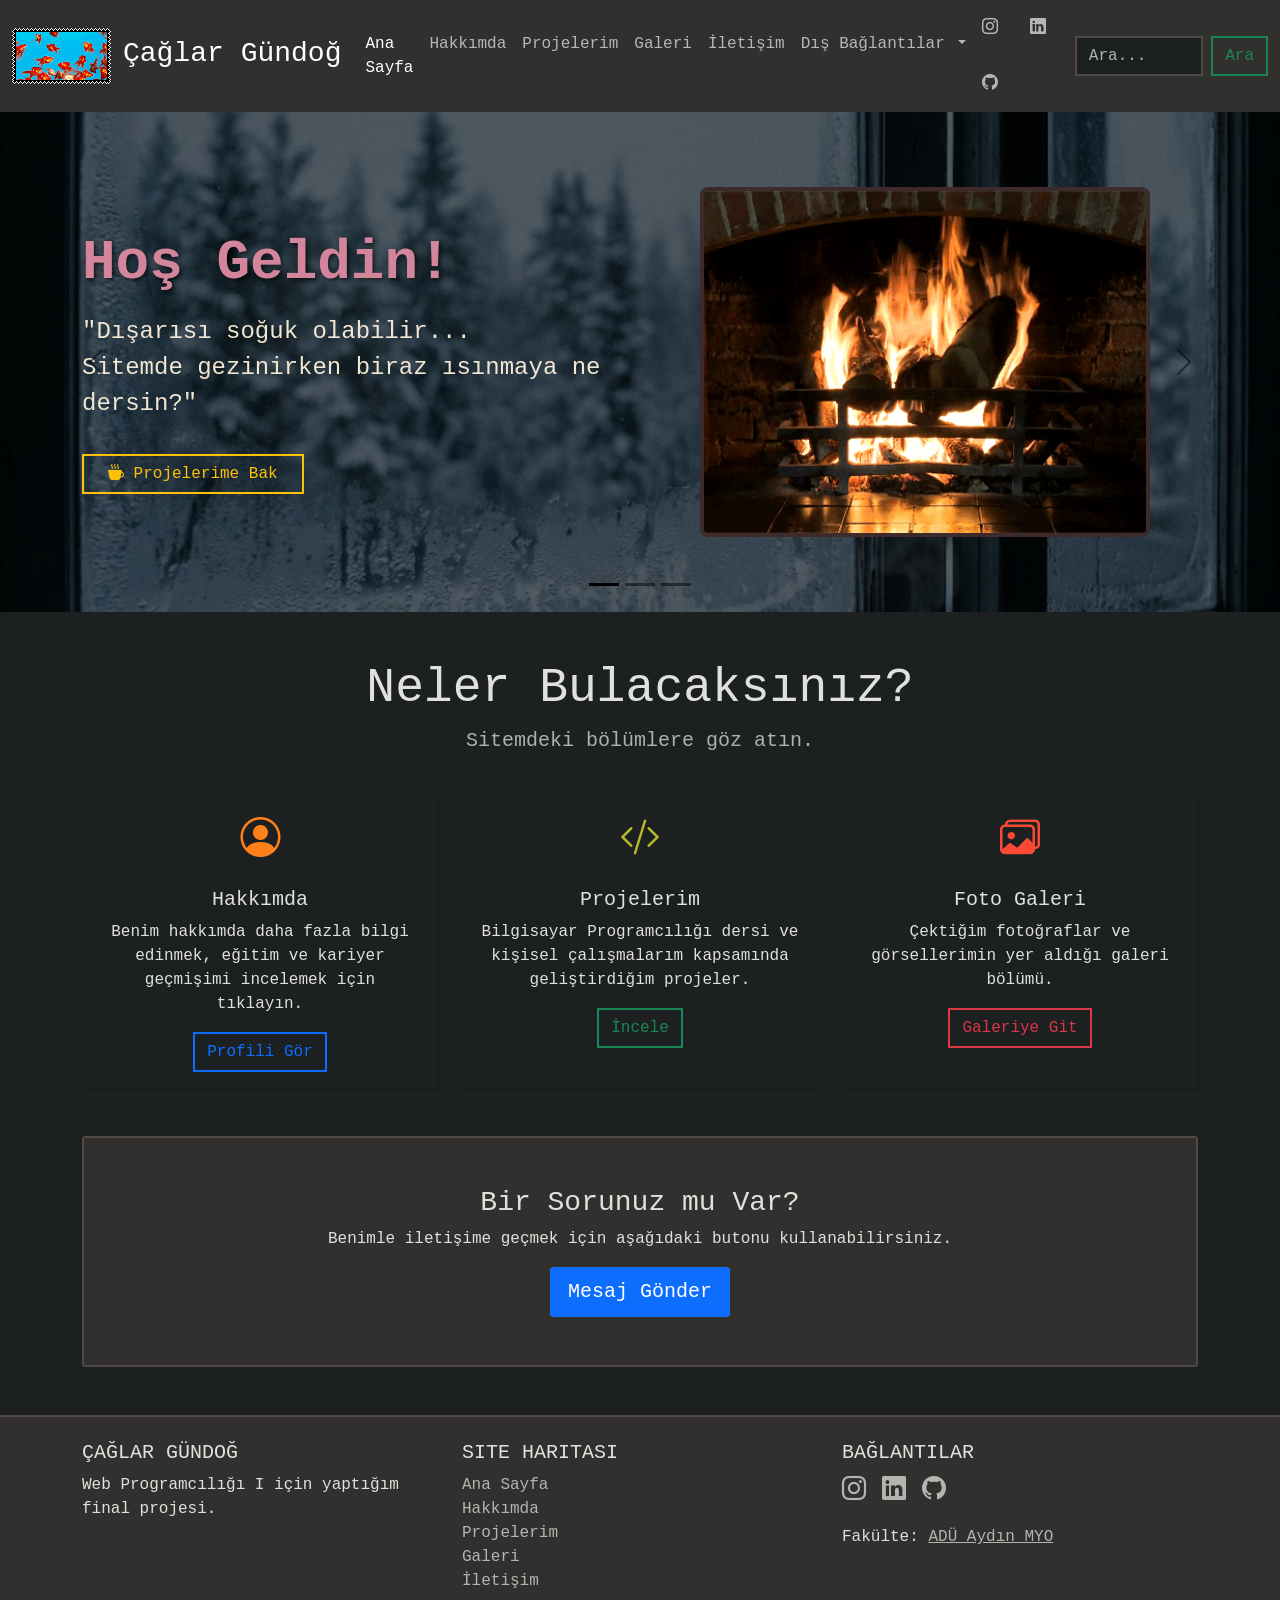
==== index.html @ 5fb66b8e "added border bottom to footer" ====
<!DOCTYPE html>
<html lang="en">
    <head>
        <meta charset="UTF-8" />
        <meta name="viewport" content="width=device-width, initial-scale=1.0" />
        <link
            rel="shortcut icon"
            href="assets/favicon.ico"
            type="image/x-icon"
        />
        <title>Çağlar Gündoğ | ADÜ</title>
        <meta
            name="description"
            content="Çağlar Gündoğ'un kişisel web sitesi. Projelerim, hobilerim ve fotoğraf galerim. Aydın Adnan Menderes Üniversitesi"
        />
        <!-- Google tag (gtag.js) -->
        <script
            async
            src="https://www.googletagmanager.com/gtag/js?id=G-KX4QXCPWEF"
        ></script>
        <script>
            window.dataLayer = window.dataLayer || [];
            function gtag() {
                dataLayer.push(arguments);
            }
            gtag('js', new Date());
            gtag('config', 'G-KX4QXCPWEF');
        </script>
        <link
            href="https://cdn.jsdelivr.net/npm/bootstrap@5.3.8/dist/css/bootstrap.min.css"
            rel="stylesheet"
            integrity="sha384-sRIl4kxILFvY47J16cr9ZwB07vP4J8+LH7qKQnuqkuIAvNWLzeN8tE5YBujZqJLB"
            crossorigin="anonymous"
        />
        <link rel="stylesheet" href="css/main.css" />
    </head>
    <body data-bs-theme="dark">
        <!-- Navbar Start -->
        <nav class="navbar sticky-top navbar-expand-lg bg-body-tertiary">
            <div class="container-fluid">
                <a class="navbar-brand" href="/">
                    <img src="assets/animated/sea4.gif" alt="Yüzen balıklar" />
                    <span class="fs-3"> Çağlar Gündoğ </span>
                </a>
                <button
                    class="navbar-toggler"
                    type="button"
                    data-bs-toggle="collapse"
                    data-bs-target="#navbarScroll"
                    aria-controls="navbarScroll"
                    aria-expanded="false"
                    aria-label="Toggle navigation"
                >
                    <span class="navbar-toggler-icon"></span>
                </button>
                <div class="collapse navbar-collapse" id="navbarScroll">
                    <ul
                        class="navbar-nav me-auto my-2 my-lg-0 navbar-nav-scroll"
                        style="--bs-scroll-height: 100px"
                    >
                        <li class="nav-item">
                            <a class="nav-link active" href="/"> Ana Sayfa </a>
                        </li>
                        <li class="nav-item">
                            <a class="nav-link" href="/about"> Hakkımda </a>
                        </li>
                        <li class="nav-item">
                            <a class="nav-link" href="/projects">
                                Projelerim
                            </a>
                        </li>
                        <li class="nav-item">
                            <a class="nav-link" href="/gallery"> Galeri </a>
                        </li>
                        <li class="nav-item">
                            <a class="nav-link" href="/contact"> İletişim </a>
                        </li>
                        <li class="nav-item dropdown">
                            <a
                                class="nav-link dropdown-toggle"
                                href="#"
                                role="button"
                                data-bs-toggle="dropdown"
                                aria-expanded="false"
                            >
                                Dış Bağlantılar
                            </a>
                            <ul class="dropdown-menu">
                                <li>
                                    <a
                                        class="dropdown-item"
                                        href="https://www.adu.edu.tr/"
                                        target="_blank"
                                        rel="noopener noreferrer"
                                    >
                                        ADÜ Resmi Websitesi
                                    </a>
                                </li>
                                <li>
                                    <a
                                        class="dropdown-item"
                                        href="https://getbootstrap.com/"
                                        target="_blank"
                                        rel="noopener noreferrer"
                                    >
                                        Bootstrap
                                    </a>
                                </li>
                                <li>
                                    <a
                                        class="dropdown-item"
                                        href="https://github.com/torvalds"
                                        target="_blank"
                                        rel="noopener noreferrer"
                                    >
                                        Torvalds
                                    </a>
                                </li>
                            </ul>
                        </li>
                    </ul>
                    <ul
                        class="navbar-nav flex-row flex-wrap ms-md-auto gap-3 me-3 align-items-center"
                    >
                        <li class="nav-item">
                            <a
                                class="nav-link"
                                href="https://instagram.com"
                                target="_blank"
                                title="Instagram"
                            >
                                <i class="bi bi-instagram"></i>
                            </a>
                        </li>
                        <li class="nav-item">
                            <a
                                class="nav-link"
                                href="https://linkedin.com"
                                target="_blank"
                                title="LinkedIn"
                            >
                                <i class="bi bi-linkedin"></i>
                            </a>
                        </li>
                        <li class="nav-item">
                            <a
                                class="nav-link"
                                href="https://github.com"
                                target="_blank"
                                title="GitHub"
                            >
                                <i class="bi bi-github"></i>
                            </a>
                        </li>
                    </ul>
                    <form class="d-flex" role="search">
                        <input
                            class="form-control me-2"
                            type="search"
                            placeholder="Ara..."
                            aria-label="Search"
                        />
                        <button class="btn btn-outline-success" type="submit">
                            Ara
                        </button>
                    </form>
                </div>
            </div>
        </nav>
        <!-- Navbar End -->

        <main>
            <div
                id="mainCarousel"
                class="carousel slide mb-5"
                data-bs-ride="carousel"
            >
                <div class="carousel-indicators">
                    <button
                        type="button"
                        data-bs-target="#mainCarousel"
                        data-bs-slide-to="0"
                        class="active"
                        aria-current="true"
                        aria-label="Slide 1"
                    ></button>
                    <button
                        type="button"
                        data-bs-target="#mainCarousel"
                        data-bs-slide-to="1"
                        aria-label="Slide 2"
                    ></button>
                    <button
                        type="button"
                        data-bs-target="#mainCarousel"
                        data-bs-slide-to="2"
                        aria-label="Slide 3"
                    ></button>
                </div>
                <div class="carousel-inner">
                    <div class="carousel-item active">
                        <div class="carousel-slide-content slide-bg-cozy">
                            <div class="slide-overlay"></div>

                            <div class="container slide-content-wrapper">
                                <div class="row align-items-center">
                                    <div
                                        class="col-md-6 text-center text-md-start mb-4 mb-md-0"
                                    >
                                        <h2
                                            class="display-4 fw-bold text-warning text-shadow-soft"
                                        >
                                            Hoş Geldin!
                                        </h2>
                                        <p class="fs-4 mt-3 font-retro">
                                            "Dışarısı soğuk olabilir... <br />
                                            Sitemde gezinirken biraz ısınmaya ne
                                            dersin?"
                                        </p>
                                        <a
                                            href="/projects"
                                            class="btn btn-outline-warning mt-3 rounded-0 px-4"
                                        >
                                            <i class="bi bi-cup-hot-fill"></i>
                                            Projelerime Bak
                                        </a>
                                    </div>
                                    <div class="col-md-6 text-center">
                                        <img
                                            src="assets/animated/fireplace.gif"
                                            alt="Şömine"
                                            class="carousel-feature-img img-style-cozy"
                                        />
                                    </div>
                                </div>
                            </div>
                        </div>
                    </div>

                    <div class="carousel-item">
                        <div class="carousel-slide-content slide-bg-hobbies">
                            <div class="slide-overlay"></div>

                            <div class="container slide-content-wrapper">
                                <div class="row align-items-center">
                                    <div
                                        class="col-md-6 text-center text-md-start mb-4 mb-md-0"
                                    >
                                        <h2
                                            class="display-4 fw-bold text-danger text-shadow-hard"
                                        >
                                            Hobilerim
                                        </h2>
                                        <p class="fs-4 mt-3 opacity-75">
                                            "Müzik, fotoğraf ve daha fazlası.<br />
                                            Kod yazmadığım zamanlarda neler
                                            yapıyorum?"
                                        </p>
                                        <a
                                            href="/about"
                                            class="btn btn-outline-danger mt-3 rounded-0 px-4"
                                        >
                                            <i class="bi bi-camera-fill"></i>
                                            Dünyamı Keşfet
                                        </a>
                                    </div>
                                    <div class="col-md-6 text-center">
                                        <img
                                            src="assets/animated/miffy.gif"
                                            alt="Müzik ve Sanat"
                                            class="carousel-feature-img img-style-circle"
                                        />
                                    </div>
                                </div>
                            </div>
                        </div>
                    </div>

                    <div class="carousel-item">
                        <div class="carousel-slide-content slide-bg-night">
                            <div class="slide-overlay"></div>

                            <div class="container slide-content-wrapper">
                                <div
                                    class="row align-items-center flex-row-reverse"
                                >
                                    <div
                                        class="col-md-6 text-center text-md-start mb-4 mb-md-0"
                                    >
                                        <h2
                                            class="display-4 fw-bold text-white text-shadow-neon"
                                        >
                                            Yol & Sonsuzluk
                                        </h2>
                                        <p
                                            class="fs-4 mt-3 font-retro text-shadow-hard"
                                        >
                                            "Dört teker beni taşır,<br />
                                            İki teker ruhumu..."
                                        </p>
                                        <a
                                            href="/gallery"
                                            class="btn btn-outline-light mt-3 rounded-0 px-4"
                                        >
                                            <i class="bi bi-stars"></i> Galerim
                                        </a>
                                    </div>
                                    <div class="col-md-6 text-center">
                                        <img
                                            src="assets/animated/moto.gif"
                                            alt="Motorsiklet"
                                            class="carousel-feature-img img-style-neon"
                                        />
                                    </div>
                                </div>
                            </div>
                        </div>
                    </div>
                </div>
                <button
                    class="carousel-control-prev"
                    type="button"
                    data-bs-target="#mainCarousel"
                    data-bs-slide="prev"
                >
                    <span
                        class="carousel-control-prev-icon"
                        aria-hidden="true"
                    ></span>
                    <span class="visually-hidden">Önceki</span>
                </button>
                <button
                    class="carousel-control-next"
                    type="button"
                    data-bs-target="#mainCarousel"
                    data-bs-slide="next"
                >
                    <span
                        class="carousel-control-next-icon"
                        aria-hidden="true"
                    ></span>
                    <span class="visually-hidden">Sonraki</span>
                </button>
            </div>

            <div class="container mb-5">
                <div class="row text-center mb-4">
                    <div class="col">
                        <h2 class="display-5">Neler Bulacaksınız?</h2>
                        <p class="lead text-body-secondary">
                            Sitemdeki bölümlere göz atın.
                        </p>
                    </div>
                </div>

                <div class="row g-4">
                    <div class="col-md-4">
                        <div class="card h-100 shadow-sm border-0">
                            <div class="card-body text-center">
                                <div class="fs-1 text-primary mb-3">
                                    <i class="bi bi-person-circle"></i>
                                </div>
                                <h5 class="card-title">Hakkımda</h5>
                                <p class="card-text">
                                    Benim hakkımda daha fazla bilgi edinmek,
                                    eğitim ve kariyer geçmişimi incelemek için
                                    tıklayın.
                                </p>
                                <a
                                    href="/about"
                                    class="btn btn-outline-primary"
                                >
                                    Profili Gör
                                </a>
                            </div>
                        </div>
                    </div>

                    <div class="col-md-4">
                        <div class="card h-100 shadow-sm border-0">
                            <div class="card-body text-center">
                                <div class="fs-1 text-success mb-3">
                                    <i class="bi bi-code-slash"></i>
                                </div>
                                <h5 class="card-title">Projelerim</h5>
                                <p class="card-text">
                                    Bilgisayar Programcılığı dersi ve kişisel
                                    çalışmalarım kapsamında geliştirdiğim
                                    projeler.
                                </p>
                                <a
                                    href="/projects"
                                    class="btn btn-outline-success"
                                >
                                    İncele
                                </a>
                            </div>
                        </div>
                    </div>

                    <div class="col-md-4">
                        <div class="card h-100 shadow-sm border-0">
                            <div class="card-body text-center">
                                <div class="fs-1 text-danger mb-3">
                                    <i class="bi bi-images"></i>
                                </div>
                                <h5 class="card-title">Foto Galeri</h5>
                                <p class="card-text">
                                    Çektiğim fotoğraflar ve görsellerimin yer
                                    aldığı galeri bölümü.
                                </p>
                                <a
                                    href="/gallery"
                                    class="btn btn-outline-danger"
                                >
                                    Galeriye Git
                                </a>
                            </div>
                        </div>
                    </div>
                </div>

                <div class="row mt-5 text-center">
                    <div class="col">
                        <div class="p-5 bg-body-tertiary rounded-3 border">
                            <h3>Bir Sorunuz mu Var?</h3>
                            <p>
                                Benimle iletişime geçmek için aşağıdaki butonu
                                kullanabilirsiniz.
                            </p>
                            <button
                                type="button"
                                class="btn btn-primary btn-lg"
                                data-bs-toggle="modal"
                                data-bs-target="#contactModal"
                            >
                                Mesaj Gönder
                            </button>
                        </div>
                    </div>
                </div>
            </div>
        </main>
        <div
            class="modal fade"
            id="contactModal"
            tabindex="-1"
            aria-labelledby="contactModalLabel"
            aria-hidden="true"
        >
            <div class="modal-dialog">
                <div class="modal-content">
                    <div class="modal-header">
                        <h1 class="modal-title fs-5" id="contactModalLabel">
                            İletişim
                        </h1>
                        <button
                            type="button"
                            class="btn-close"
                            data-bs-dismiss="modal"
                            aria-label="Close"
                        ></button>
                    </div>
                    <div class="modal-body">
                        Merhaba! Bana ulaşmak için
                        <a href="/contact">İletişim</a> sayfasındaki formu
                        kullanabilir veya sosyal medya hesaplarımdan
                        yazabilirsiniz.
                    </div>
                    <div class="modal-footer">
                        <button
                            type="button"
                            class="btn btn-secondary"
                            data-bs-dismiss="modal"
                        >
                            Kapat
                        </button>
                        <a href="/contact" class="btn btn-primary">
                            İletişim Sayfasına Git
                        </a>
                    </div>
                </div>
            </div>
        </div>

        <!-- Footer Start -->
        <footer
            class="bg-body-tertiary text-center text-lg-start mt-5 pt-4 pb-4 border-top border-bottom"
        >
            <div class="container">
                <div class="row">
                    <div class="col-lg-4 col-md-6 mb-4 mb-md-0">
                        <h5 class="text-uppercase">Çağlar Gündoğ</h5>
                        <p>Web Programcılığı I için yaptığım final projesi.</p>
                    </div>

                    <div class="col-lg-4 col-md-6 mb-4 mb-md-0">
                        <h5 class="text-uppercase">Site Haritası</h5>
                        <ul class="list-unstyled mb-0">
                            <li>
                                <a
                                    href="/"
                                    class="hover-effect text-body-secondary text-decoration-none"
                                >
                                    Ana Sayfa
                                </a>
                            </li>
                            <li>
                                <a
                                    href="/about"
                                    class="hover-effect text-body-secondary text-decoration-none"
                                >
                                    Hakkımda
                                </a>
                            </li>
                            <li>
                                <a
                                    href="/projects"
                                    class="hover-effect text-body-secondary text-decoration-none"
                                >
                                    Projelerim
                                </a>
                            </li>
                            <li>
                                <a
                                    href="/gallery"
                                    class="hover-effect text-body-secondary text-decoration-none"
                                >
                                    Galeri
                                </a>
                            </li>
                            <li>
                                <a
                                    href="/contact"
                                    class="hover-effect text-body-secondary text-decoration-none"
                                >
                                    İletişim
                                </a>
                            </li>
                        </ul>
                    </div>

                    <div class="col-lg-4 col-md-12 mb-4 mb-md-0">
                        <h5 class="text-uppercase">Bağlantılar</h5>
                        <div
                            class="d-flex justify-content-center justify-content-lg-start gap-3"
                        >
                            <a
                                href="https://www.instagram.com"
                                class="social-icon-hover text-body-secondary fs-4"
                                ><i class="bi bi-instagram"></i
                            ></a>
                            <a
                                href="https://www.linkedin.com"
                                class="social-icon-hover text-body-secondary fs-4"
                                ><i class="bi bi-linkedin"></i
                            ></a>
                            <a
                                href="https://github.com"
                                class="social-icon-hover text-body-secondary fs-4"
                                ><i class="bi bi-github"></i
                            ></a>
                        </div>
                        <div class="mt-3">
                            Fakülte:
                            <a
                                class="hover-effect text-body-secondary"
                                href="https://myo.adu.edu.tr/aymes"
                                rel="noopener noreferrer"
                                target="_blank"
                            >
                                ADÜ Aydın MYO
                            </a>
                        </div>
                    </div>
                </div>
            </div>
        </footer>
        <!-- Footer End -->

        <script
            src="https://cdn.jsdelivr.net/npm/bootstrap@5.3.8/dist/js/bootstrap.bundle.min.js"
            integrity="sha384-FKyoEForCGlyvwx9Hj09JcYn3nv7wiPVlz7YYwJrWVcXK/BmnVDxM+D2scQbITxI"
            crossorigin="anonymous"
        ></script>
    </body>
</html>
---- css/main.css ----
@import url('https://cdn.jsdelivr.net/npm/bootstrap-icons@1.13.1/font/bootstrap-icons.min.css');
@import 'colors.css';

.carousel-slide-content {
    min-height: 500px;
    display: flex;
    align-items: center;
    justify-content: center;
    position: relative;
    background-position: center;
    padding: 3rem 0;
    overflow: hidden;
}

.slide-bg-cozy {
    background-image: url('../assets/winter.png');
    background-size: cover;
    color: #f0e6d2;
}

.slide-bg-hobbies {
    background-image: url('../assets/night.jpg');
    color: #f1faee;
}

.slide-bg-night {
    background-image: url('../assets/animated/starsbg.gif');
    background-color: #000;
    color: #fff;
}

.slide-overlay {
    position: absolute;
    top: 0;
    left: 0;
    width: 100%;
    height: 100%;
    background-color: rgba(0, 0, 0, 0.6);
    z-index: 1;
}

.slide-content-wrapper {
    position: relative;
    z-index: 2;
    width: 100%;
}

.carousel-control-prev,
.carousel-control-next {
    z-index: 10; 
}

.font-retro {
    font-family: 'Courier Prime', 'Courier New', monospace;
}

.text-shadow-soft {
    text-shadow: 2px 2px 4px rgba(0, 0, 0, 0.6);
}

.text-shadow-hard {
    text-shadow: 2px 2px 0px #000;
}

.text-shadow-neon {
    text-shadow: 0 0 15px rgba(255, 255, 255, 0.8), 0 0 30px #6f00ff;
}

.carousel-feature-img {
    max-width: 100%;
    width: 450px;
    height: 350px;
    object-fit: cover;
    transition: transform 0.3s ease;
}

.carousel-feature-img:hover {
    transform: scale(1.02);
}

.img-style-cozy {
    border: 4px solid #3d2b2b;
    border-radius: 0.5rem;
}

.img-style-circle {
    border: 5px solid #d62828;
    border-radius: 50%;
    box-shadow: 0 0 30px rgba(214, 40, 40, 0.4);
    width: 300px;
    height: 300px;
}

.img-style-neon {
    border-radius: 0.5rem;
    width: auto;
}

@media (max-width: 768px) {
    .carousel-slide-content {
        min-height: 750px;
        align-items: flex-start;
        padding-top: 4rem;
    }

    .carousel-feature-img {
        width: 280px;
        height: 280px;
        margin-top: 2rem;
        border-radius: 1rem;
    }

    .img-style-circle {
        width: 280px;
        height: 280px;
        border-radius: 50%;
    }
}

.nav-item:hover {
    border-bottom: 1px solid var(--bs-white);
}

.hover-effect {
    transition: all 0.3s ease;
}

.hover-effect:hover {
    color: var(--bs-primary) !important;
    padding-left: 5px;
}

.social-icon-hover {
    transition: transform 0.3s ease, color 0.3s ease;
}

.social-icon-hover:hover {
    color: var(--bs-pink) !important;
    transform: translateY(-5px) rotate(-5deg);
}

@keyframes fadeInLeft {
    from {
        opacity: 0;
        transform: translateX(-30px);
    }
    to {
        opacity: 1;
        transform: translateX(0);
    }
}

.fade-in-left {
    animation: fadeInLeft 1s ease-out forwards;
    opacity: 0;
}

.card-border-info {
    border-top: 4px solid var(--bs-info) !important;
}

.card-border-primary {
    border-top: 4px solid var(--bs-primary) !important;
}

.card-bordeer-danger {
    border-top: 4px solid var(--bs-danger) !important;
}

.card-border-success {
    border-top: 4px solid var(--bs-success) !important;
}

.card-border-purple {
    border-top: 4px solid var(--bs-purple) !important;
}

.card-border-warning {
    border-top: 4px solid var(--bs-warning) !important;
}
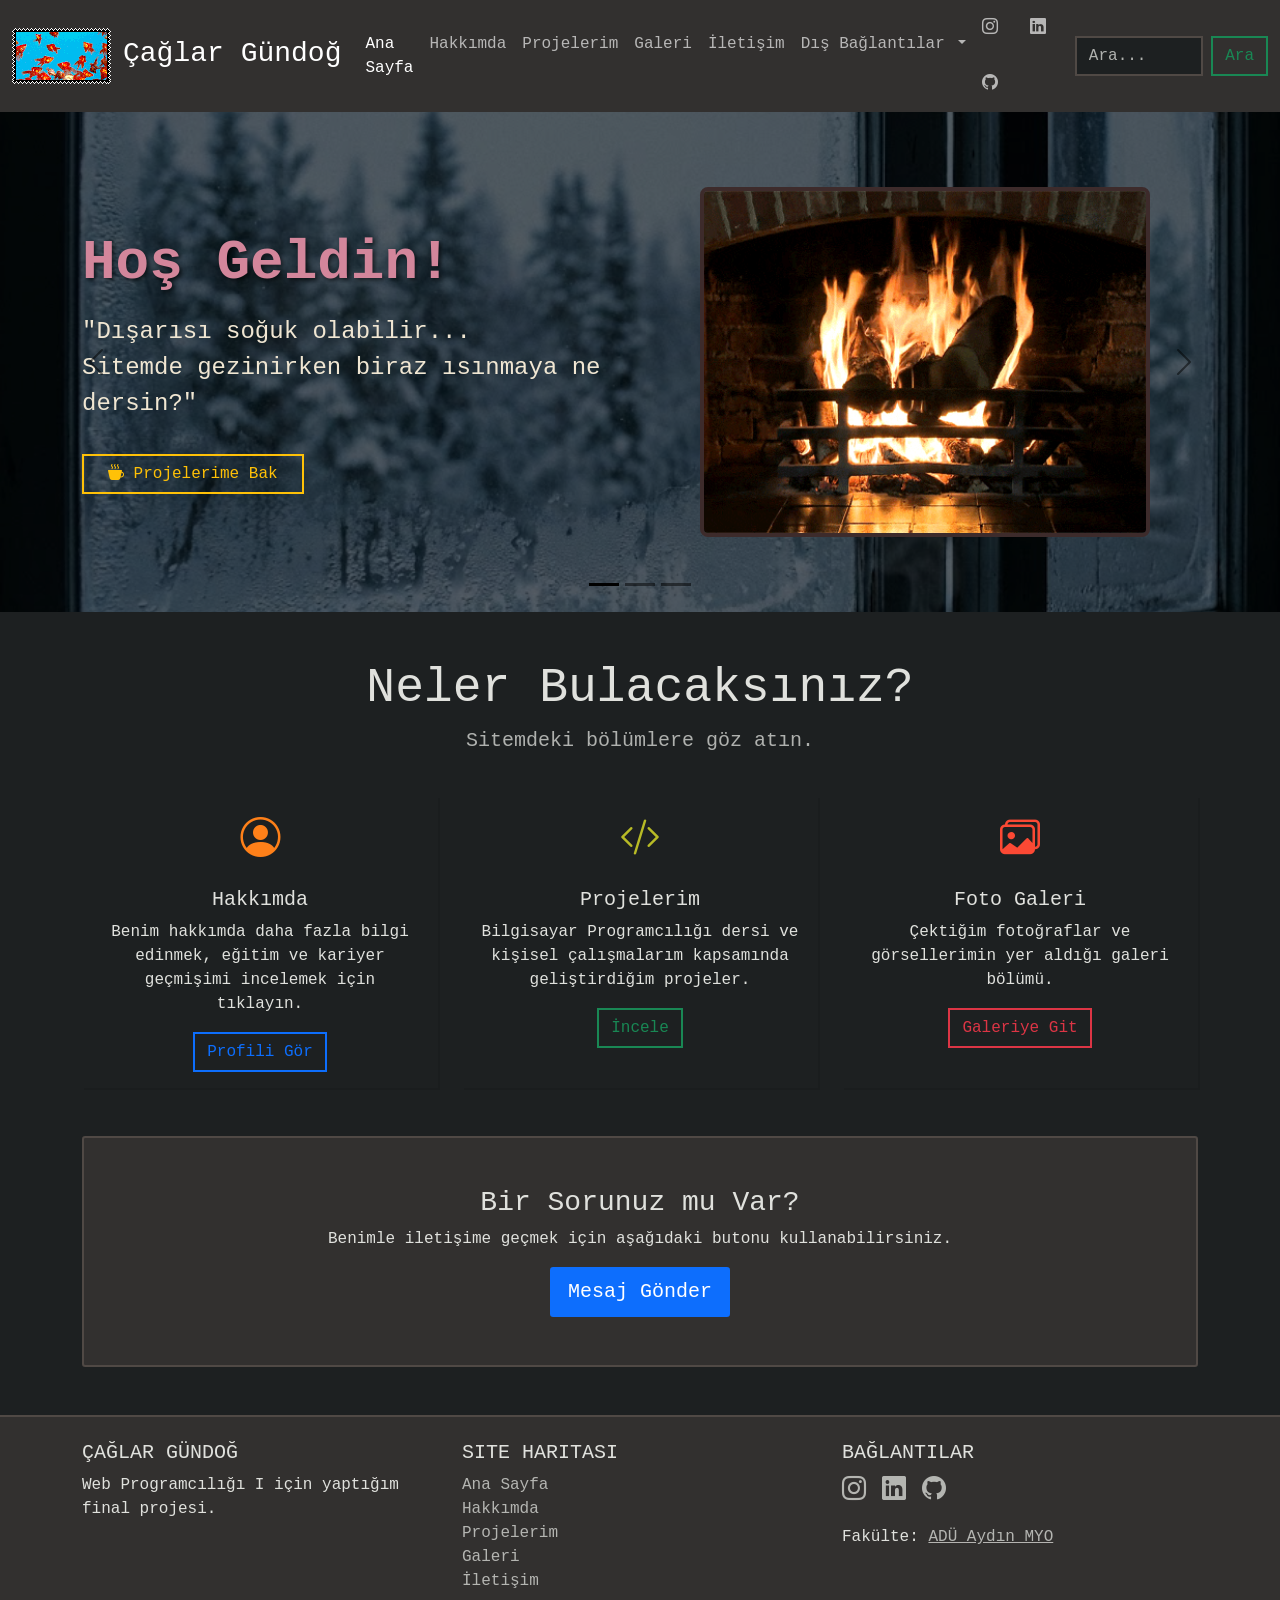
==== commit e8d79f98: "Add target="_blank" to social media links for improved user experience" ====
--- a/index.html
+++ b/index.html
@@ -548,16 +548,19 @@
                             <a
                                 href="https://www.instagram.com"
                                 class="social-icon-hover text-body-secondary fs-4"
+                                target="_blank"
                                 ><i class="bi bi-instagram"></i
                             ></a>
                             <a
                                 href="https://www.linkedin.com"
                                 class="social-icon-hover text-body-secondary fs-4"
+                                target="_blank"
                                 ><i class="bi bi-linkedin"></i
                             ></a>
                             <a
                                 href="https://github.com"
                                 class="social-icon-hover text-body-secondary fs-4"
+                                target="_blank"
                                 ><i class="bi bi-github"></i
                             ></a>
                         </div>
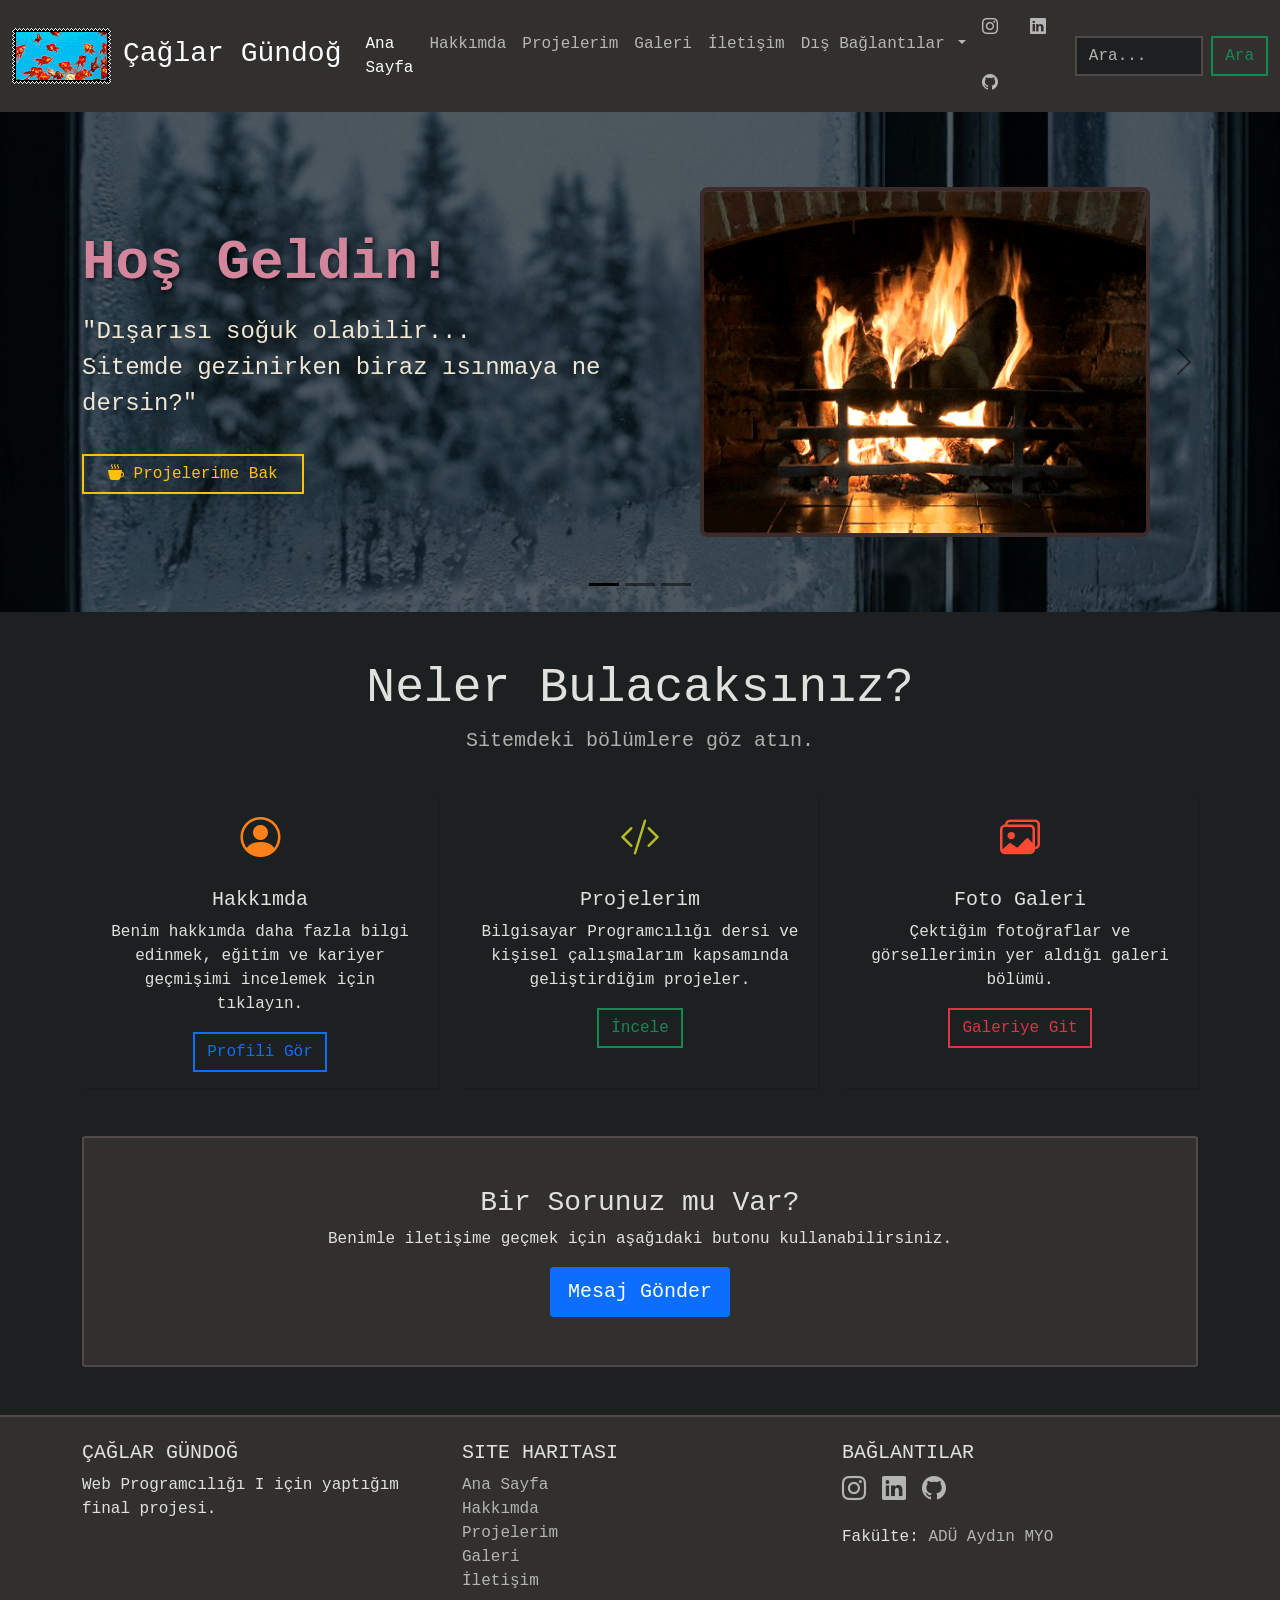
==== commit 5f2525e4: "Add text-decoration-none class to faculty links for consistent styling" ====
--- a/index.html
+++ b/index.html
@@ -567,7 +567,7 @@
                         <div class="mt-3">
                             Fakülte:
                             <a
-                                class="hover-effect text-body-secondary"
+                                class="hover-effect text-body-secondary text-decoration-none"
                                 href="https://myo.adu.edu.tr/aymes"
                                 rel="noopener noreferrer"
                                 target="_blank"
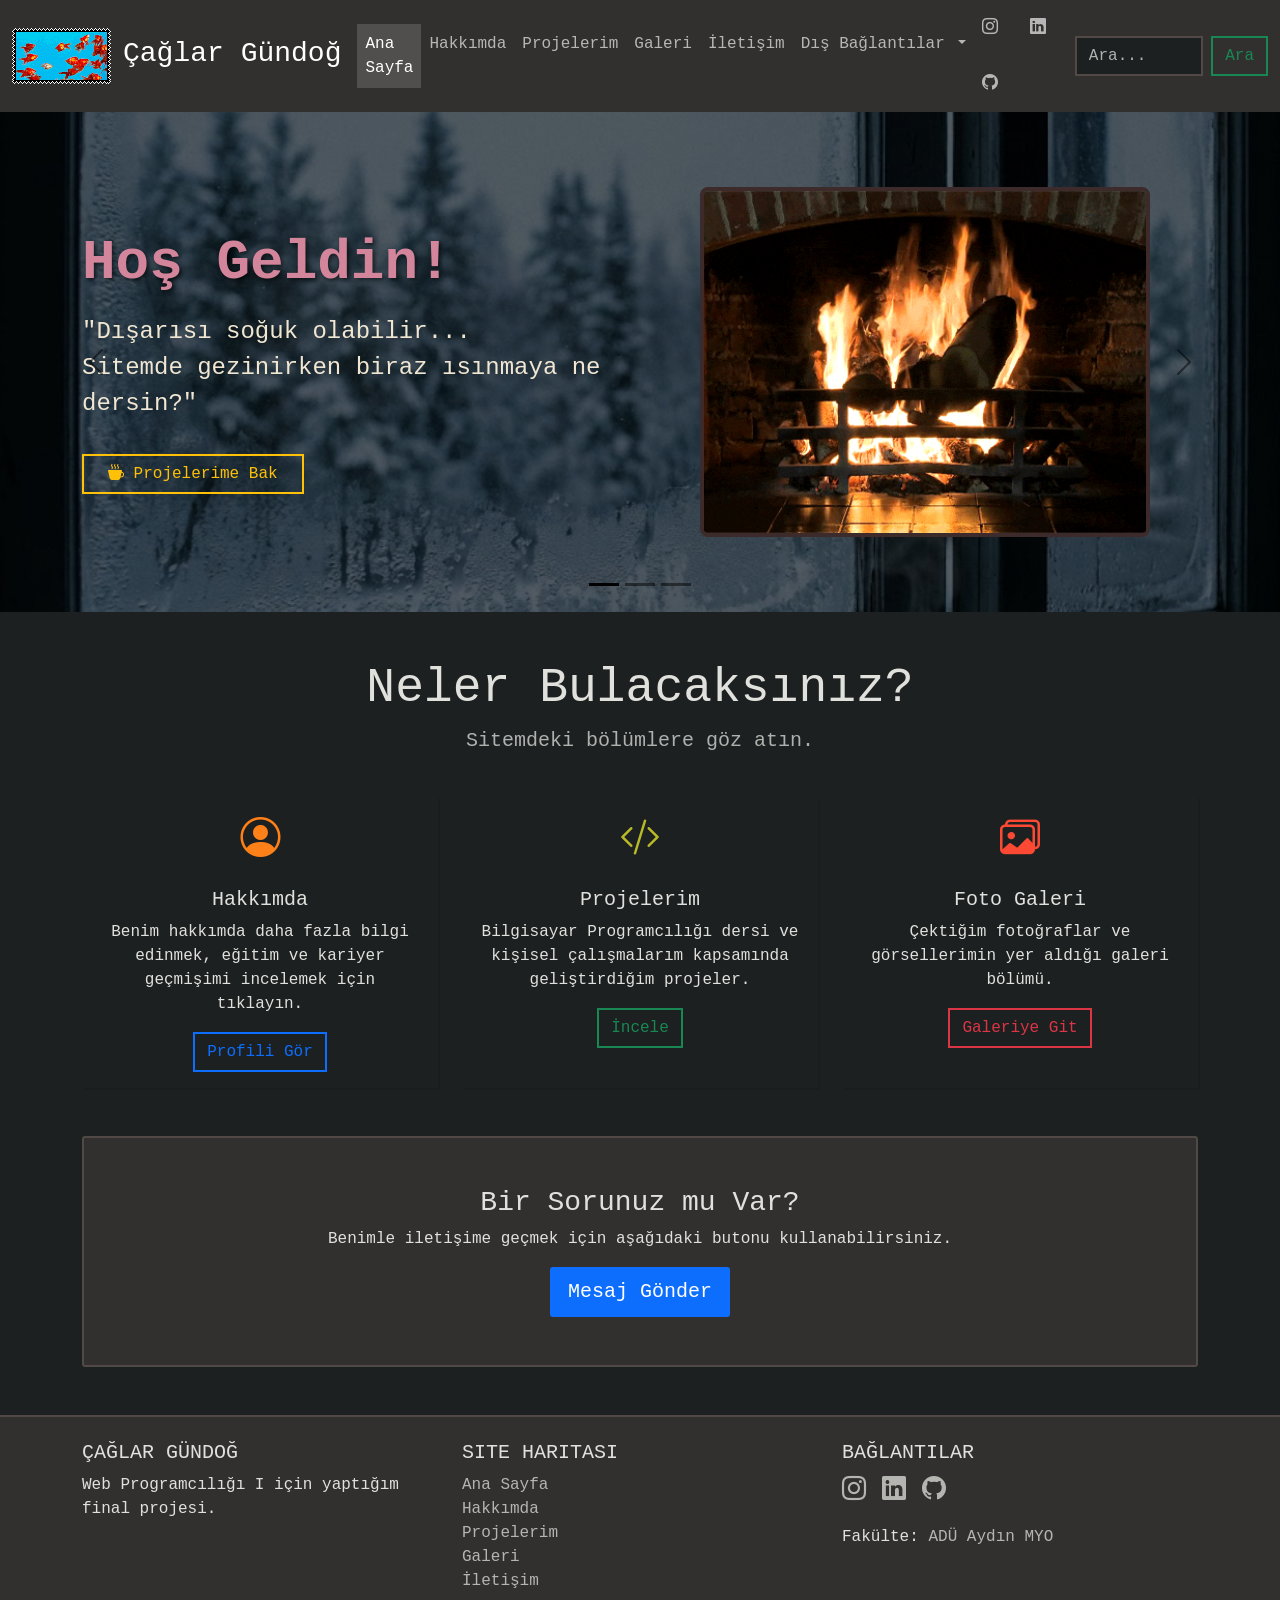
==== commit 3ac746bf: "Add new icon files for home and projects - Introduced a new home icon (home.ico) to enhance the user" ====
--- a/index.html
+++ b/index.html
@@ -5,7 +5,7 @@
         <meta name="viewport" content="width=device-width, initial-scale=1.0" />
         <link
             rel="shortcut icon"
-            href="assets/favicon.ico"
+            href="assets/icons/home.ico"
             type="image/x-icon"
         />
         <title>Çağlar Gündoğ | ADÜ</title>
--- a/css/main.css
+++ b/css/main.css
@@ -121,6 +121,10 @@
     border-bottom: 1px solid var(--bs-white);
 }
 
+.active {
+    background-color: var(--bs-border-color-translucent);
+}
+
 .hover-effect {
     transition: all 0.3s ease;
 }
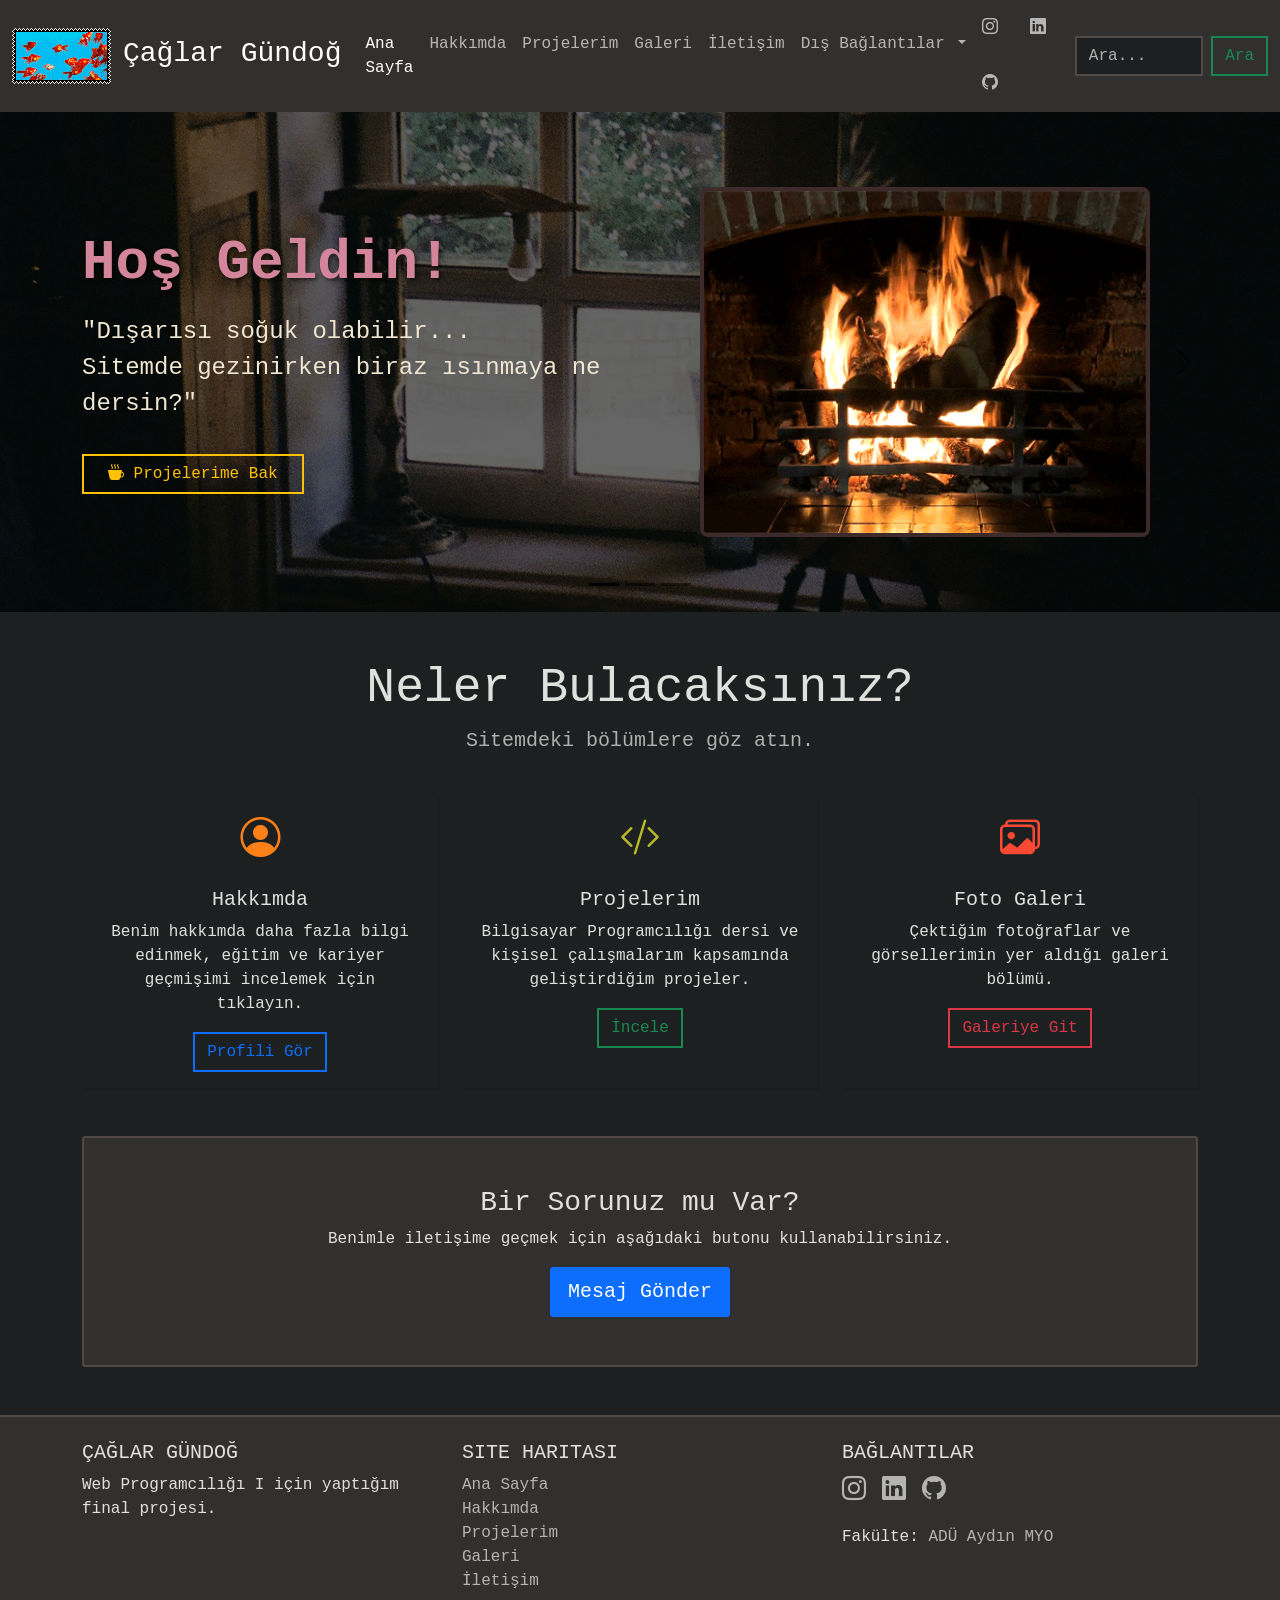
==== commit 693a418f: "Add new gallery page for apple images with responsive layout and modal functionality" ====
--- a/index.html
+++ b/index.html
@@ -91,7 +91,7 @@
                                         class="dropdown-item"
                                         href="https://www.adu.edu.tr/"
                                         target="_blank"
-                                        rel="noopener noreferrer"
+                                        rel="noopener noreferrer nofollow"
                                     >
                                         ADÜ Resmi Websitesi
                                     </a>
@@ -101,7 +101,7 @@
                                         class="dropdown-item"
                                         href="https://getbootstrap.com/"
                                         target="_blank"
-                                        rel="noopener noreferrer"
+                                        rel="noopener noreferrer nofollow"
                                     >
                                         Bootstrap
                                     </a>
@@ -569,7 +569,7 @@
                             <a
                                 class="hover-effect text-body-secondary text-decoration-none"
                                 href="https://myo.adu.edu.tr/aymes"
-                                rel="noopener noreferrer"
+                                rel="noopener noreferrer nofollow"
                                 target="_blank"
                             >
                                 ADÜ Aydın MYO
--- a/css/main.css
+++ b/css/main.css
@@ -13,7 +13,7 @@
 }
 
 .slide-bg-cozy {
-    background-image: url('../assets/winter.png');
+    background-image: url('../assets/cold_outside.jpg');
     background-size: cover;
     color: #f0e6d2;
 }
@@ -47,7 +47,7 @@
 
 .carousel-control-prev,
 .carousel-control-next {
-    z-index: 10; 
+    z-index: 10;
 }
 
 .font-retro {
@@ -121,10 +121,6 @@
     border-bottom: 1px solid var(--bs-white);
 }
 
-.active {
-    background-color: var(--bs-border-color-translucent);
-}
-
 .hover-effect {
     transition: all 0.3s ease;
 }
@@ -182,3 +178,14 @@
 .card-border-warning {
     border-top: 4px solid var(--bs-warning) !important;
 }
+
+@media (max-width: 400px) {
+    .navbar-brand img {
+        width: 100px;
+        height: auto;
+    }
+
+    .navbar-brand span.fs-3 {
+        font-size: calc(1rem + 0.6vw) !important;
+    }
+}
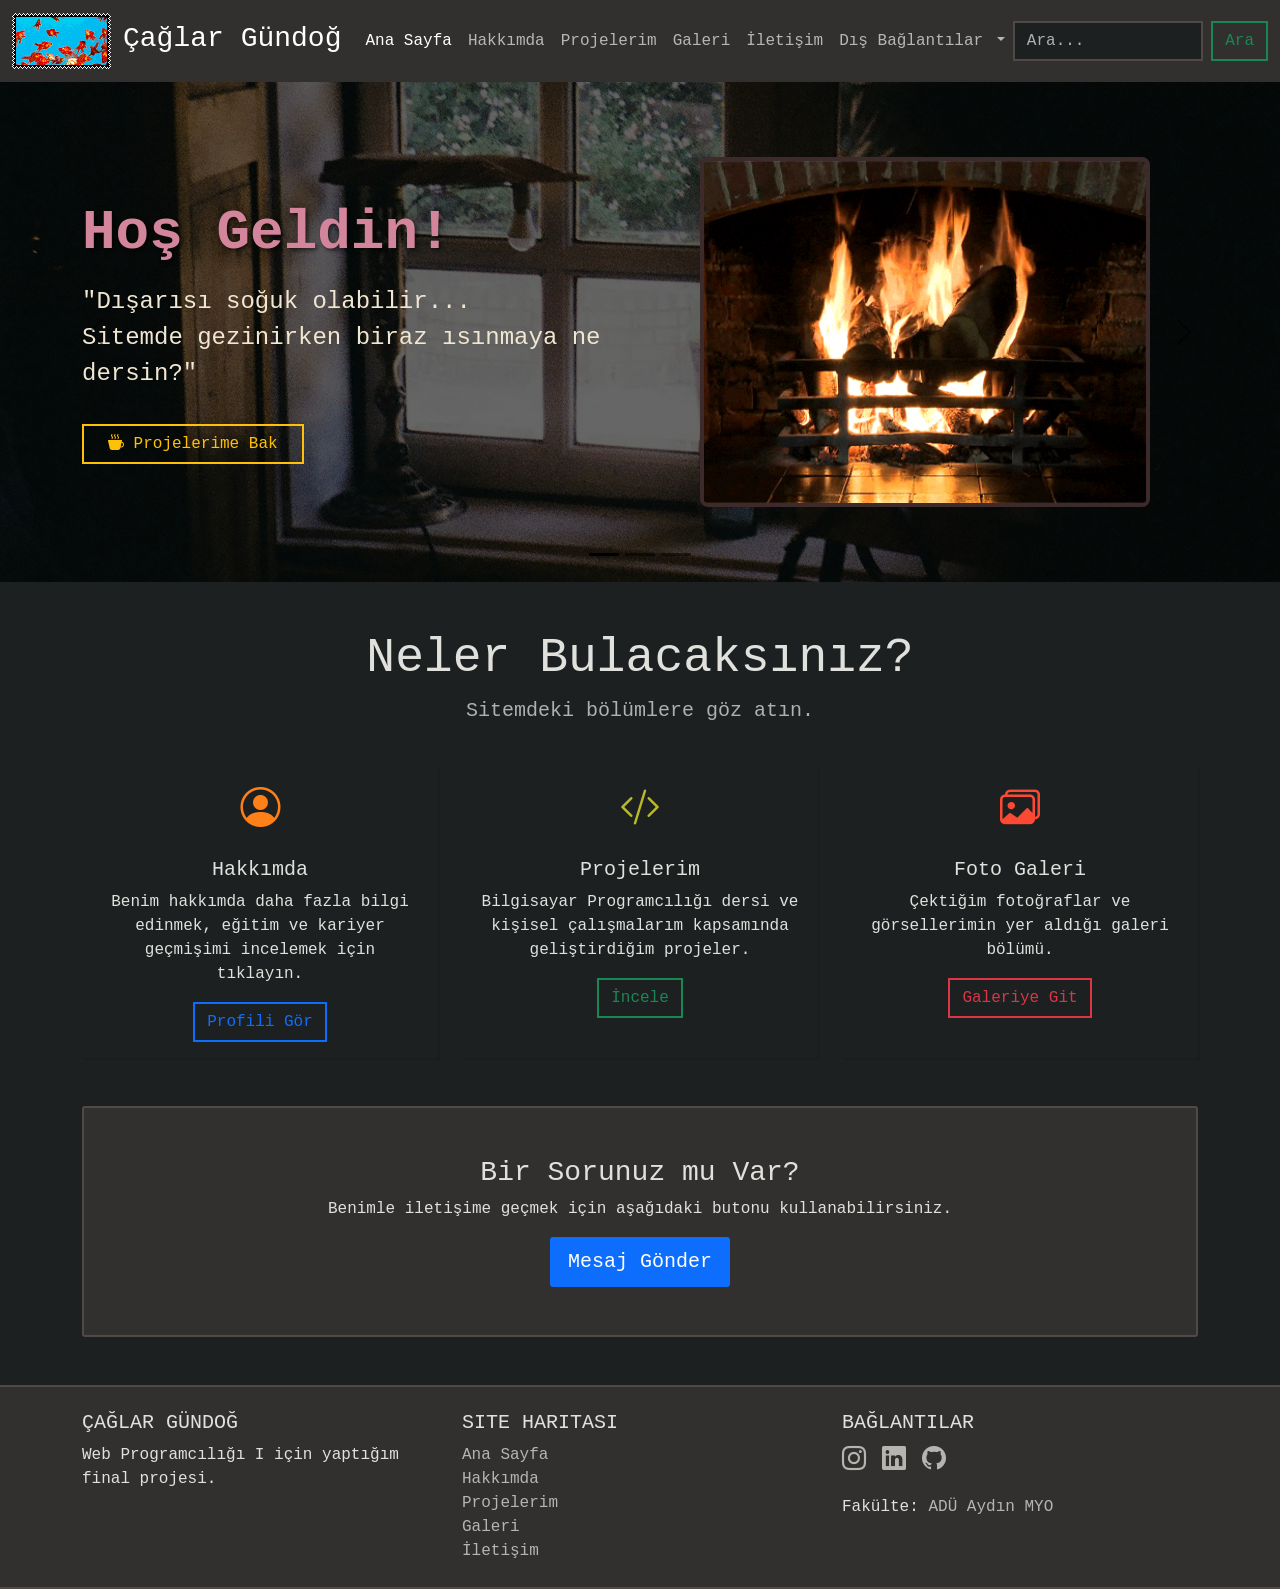
==== commit 46e121d7: "Update navbar to use expanded-xl class and hide social icons on smaller screens" ====
--- a/index.html
+++ b/index.html
@@ -36,7 +36,7 @@
     </head>
     <body data-bs-theme="dark">
         <!-- Navbar Start -->
-        <nav class="navbar sticky-top navbar-expand-lg bg-body-tertiary">
+        <nav class="navbar sticky-top navbar-expand-xl bg-body-tertiary">
             <div class="container-fluid">
                 <a class="navbar-brand" href="/">
                     <img src="assets/animated/sea4.gif" alt="Yüzen balıklar" />
@@ -59,7 +59,9 @@
                         style="--bs-scroll-height: 100px"
                     >
                         <li class="nav-item">
-                            <a class="nav-link active" href="/"> Ana Sayfa </a>
+                            <a class="nav-link active text-nowrap" href="/">
+                                Ana Sayfa
+                            </a>
                         </li>
                         <li class="nav-item">
                             <a class="nav-link" href="/about"> Hakkımda </a>
@@ -120,7 +122,7 @@
                         </li>
                     </ul>
                     <ul
-                        class="navbar-nav flex-row flex-wrap ms-md-auto gap-3 me-3 align-items-center"
+                        class="hide-social-icons navbar-nav flex-row flex-wrap ms-md-auto gap-3 me-3 align-items-center"
                     >
                         <li class="nav-item">
                             <a
--- a/css/main.css
+++ b/css/main.css
@@ -189,3 +189,9 @@
         font-size: calc(1rem + 0.6vw) !important;
     }
 }
+
+@media (max-width: 1500px) {
+    .hide-social-icons {
+        display: none !important;
+    }
+}
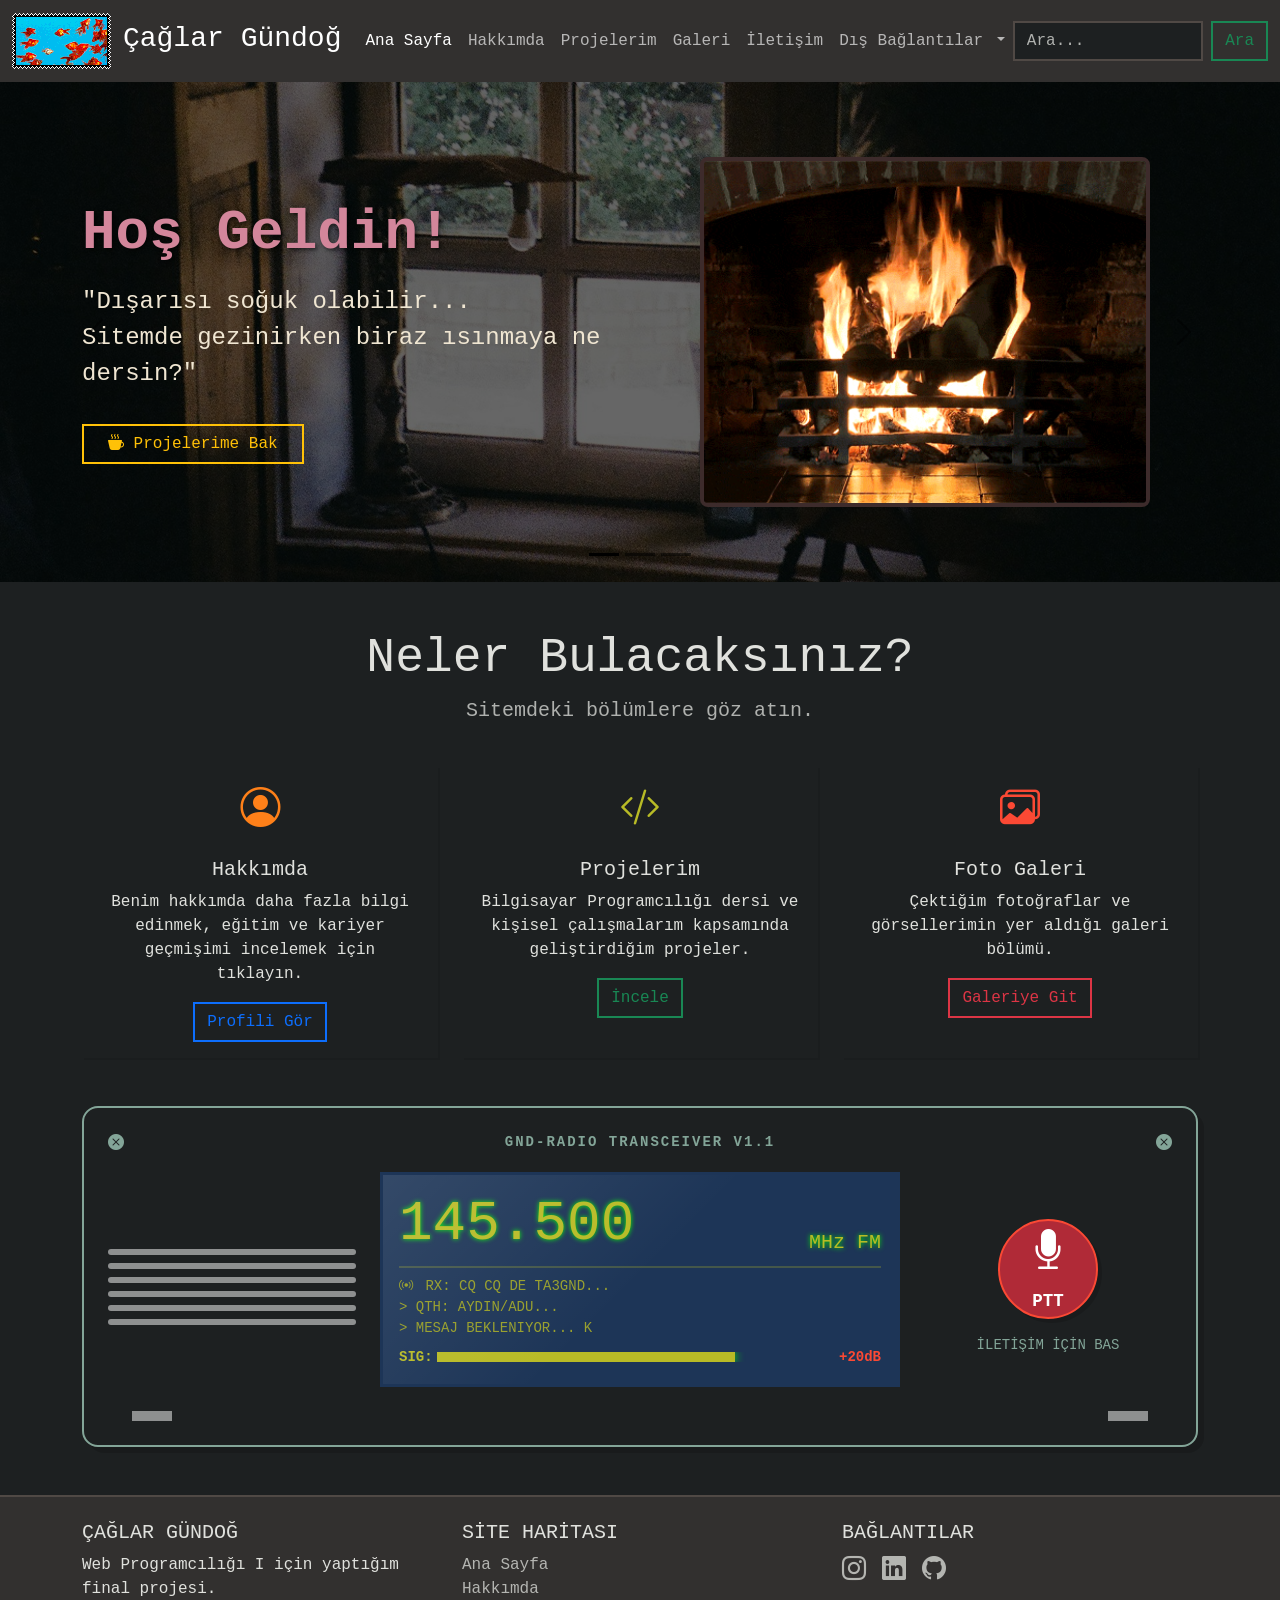
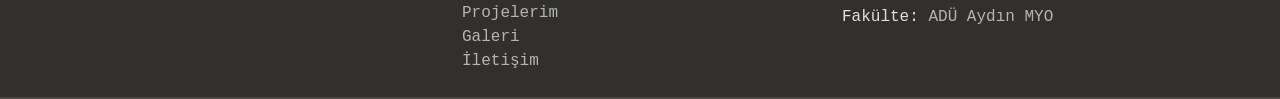
==== commit 51fe4ebe: "Update language attribute to Turkish and adjust modal image styles across multiple HTML files" ====
--- a/index.html
+++ b/index.html
@@ -1,5 +1,5 @@
 <!DOCTYPE html>
-<html lang="en">
+<html lang="tr">
     <head>
         <meta charset="UTF-8" />
         <meta name="viewport" content="width=device-width, initial-scale=1.0" />
@@ -422,25 +422,178 @@
                     </div>
                 </div>
 
+                <!-- TELSIZ START -->
                 <div class="row mt-5 text-center">
                     <div class="col">
-                        <div class="p-5 bg-body-tertiary rounded-3 border">
-                            <h3>Bir Sorunuz mu Var?</h3>
-                            <p>
-                                Benimle iletişime geçmek için aşağıdaki butonu
-                                kullanabilirsiniz.
-                            </p>
-                            <button
-                                type="button"
-                                class="btn btn-primary btn-lg"
-                                data-bs-toggle="modal"
-                                data-bs-target="#contactModal"
+                        <div
+                            class="p-4 bg-body rounded-4 shadow-lg border border-secondary"
+                        >
+                            <div
+                                class="d-flex justify-content-between mb-3 text-secondary"
                             >
-                                Mesaj Gönder
-                            </button>
+                                <i class="bi bi-x-circle-fill"></i>
+                                <span
+                                    class="small font-retro text-uppercase fw-bold"
+                                    style="letter-spacing: 2px"
+                                >
+                                    GND-RADIO TRANSCEIVER V1.1
+                                </span>
+                                <i class="bi bi-x-circle-fill"></i>
+                            </div>
+
+                            <div class="row align-items-center">
+                                <div class="col-md-3 d-none d-md-block">
+                                    <div
+                                        class="d-flex flex-column gap-2 opacity-50"
+                                    >
+                                        <div
+                                            class="bg-white rounded-pill w-100"
+                                            style="height: 6px"
+                                        ></div>
+                                        <div
+                                            class="bg-white rounded-pill w-100"
+                                            style="height: 6px"
+                                        ></div>
+                                        <div
+                                            class="bg-white rounded-pill w-100"
+                                            style="height: 6px"
+                                        ></div>
+                                        <div
+                                            class="bg-white rounded-pill w-100"
+                                            style="height: 6px"
+                                        ></div>
+                                        <div
+                                            class="bg-white rounded-pill w-100"
+                                            style="height: 6px"
+                                        ></div>
+                                        <div
+                                            class="bg-white rounded-pill w-100"
+                                            style="height: 6px"
+                                        ></div>
+                                    </div>
+                                </div>
+
+                                <div class="col-md-6">
+                                    <div
+                                        class="p-3 mb-3 border border-3 border-dark rounded bg-black position-relative overflow-hidden text-start"
+                                    >
+                                        <div
+                                            class="radio-shine position-absolute top-0 start-0 w-100 h-100"
+                                        ></div>
+
+                                        <div
+                                            class="d-flex justify-content-between align-items-end text-success font-retro mb-2"
+                                            style="text-shadow: 0 0 5px #0f0"
+                                        >
+                                            <h2 class="m-0 display-4">
+                                                145.500
+                                            </h2>
+                                            <span class="fs-5">MHz FM</span>
+                                        </div>
+
+                                        <div
+                                            class="border-top border-success border-opacity-25 pt-2 mt-2"
+                                        >
+                                            <p
+                                                class="m-0 text-success font-retro small"
+                                                style="opacity: 0.8"
+                                            >
+                                                <i
+                                                    class="bi bi-broadcast me-1"
+                                                ></i>
+                                                RX: CQ CQ DE TA3GND...<br />
+                                                > QTH: AYDIN/ADU...<br />
+                                                > MESAJ BEKLENIYOR... K
+                                            </p>
+                                        </div>
+
+                                        <div
+                                            class="mt-2 d-flex align-items-center gap-1"
+                                        >
+                                            <span
+                                                class="text-success small fw-bold"
+                                            >
+                                                SIG:
+                                            </span>
+
+                                            <div
+                                                class="progress w-100 bg-dark"
+                                                style="height: 10px"
+                                            >
+                                                <div
+                                                    class="progress-bar bg-success"
+                                                    role="progressbar"
+                                                    style="
+                                                        width: 75%;
+                                                        box-shadow: 0 0 10px
+                                                            #0f0;
+                                                    "
+                                                ></div>
+                                            </div>
+                                            <span
+                                                class="text-danger small fw-bold"
+                                            >
+                                                +20dB
+                                            </span>
+                                        </div>
+                                    </div>
+                                </div>
+
+                                <div class="col-md-3">
+                                    <div
+                                        class="d-flex flex-column align-items-center gap-3"
+                                    >
+                                        <button
+                                            type="button"
+                                            class="btn btn-danger btn-lg rounded-circle border-2 border-danger shadow active"
+                                            style="
+                                                width: 100px;
+                                                height: 100px;
+                                                display: flex;
+                                                align-items: center;
+                                                justify-content: center;
+                                            "
+                                            data-bs-toggle="modal"
+                                            data-bs-target="#contactModal"
+                                        >
+                                            <div
+                                                class="d-flex flex-column align-items-center"
+                                            >
+                                                <i
+                                                    class="bi bi-mic-fill fs-1"
+                                                ></i>
+                                                <span
+                                                    class="small fw-bold mt-1"
+                                                >
+                                                    PTT
+                                                </span>
+                                            </div>
+                                        </button>
+                                        <span
+                                            class="text-secondary small font-retro"
+                                        >
+                                            İLETİŞİM İÇİN BAS
+                                        </span>
+                                    </div>
+                                </div>
+                            </div>
+
+                            <div
+                                class="d-flex justify-content-between opacity-50 mt-2 px-4"
+                            >
+                                <div
+                                    class="bg-white rounded-bottom"
+                                    style="width: 40px; height: 10px"
+                                ></div>
+                                <div
+                                    class="bg-white rounded-bottom"
+                                    style="width: 40px; height: 10px"
+                                ></div>
+                            </div>
                         </div>
                     </div>
                 </div>
+                <!-- TELSIZ END -->
             </div>
         </main>
         <div
--- a/css/main.css
+++ b/css/main.css
@@ -1,5 +1,13 @@
 @import url('https://cdn.jsdelivr.net/npm/bootstrap-icons@1.13.1/font/bootstrap-icons.min.css');
 @import 'colors.css';
+
+.radio-shine {
+    background: linear-gradient(
+        135deg,
+        rgba(255, 255, 255, 0.1) 0%,
+        rgba(255, 255, 255, 0) 50%
+    );
+}
 
 .carousel-slide-content {
     min-height: 500px;
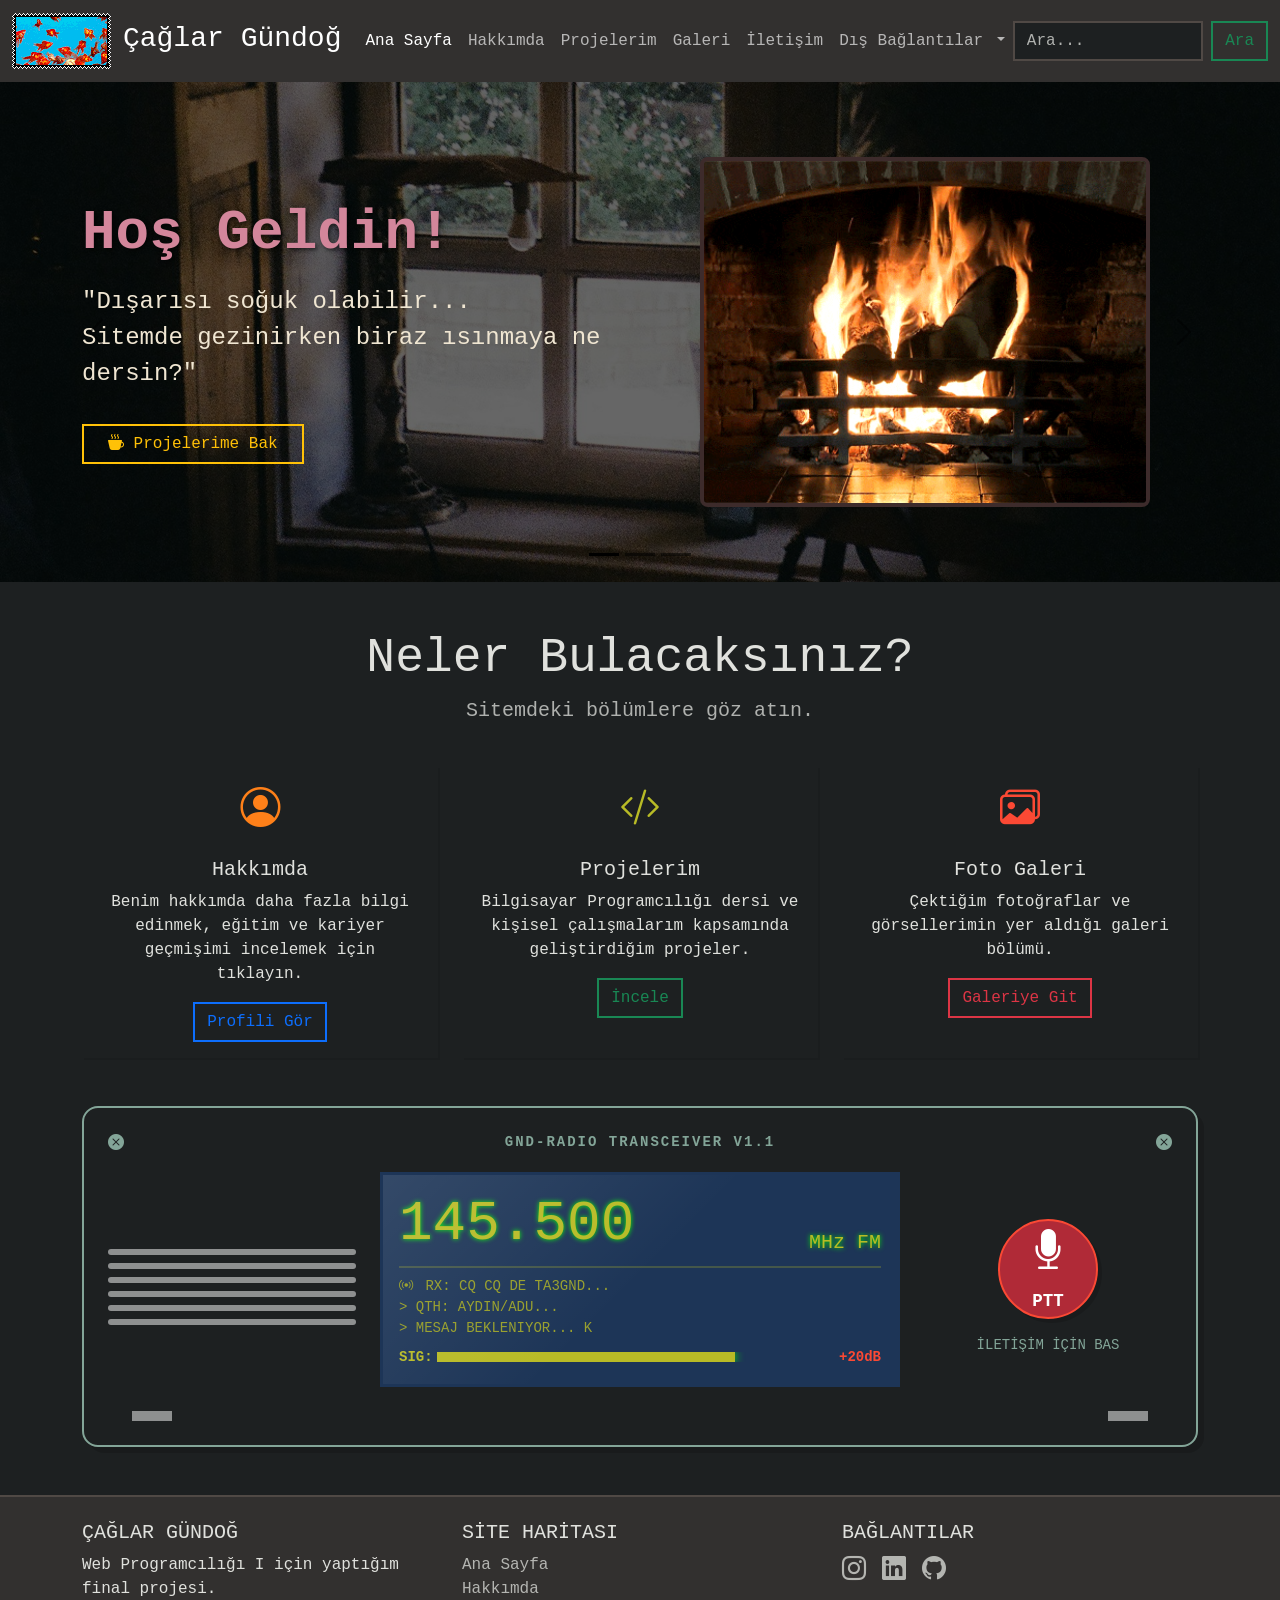
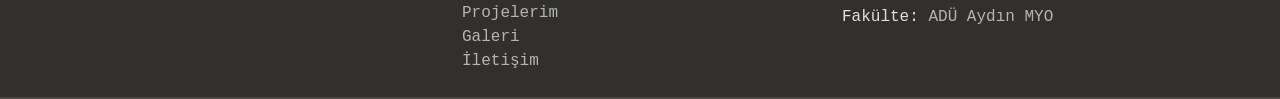
==== commit 07122253: "Add transition effects and active state styles for ptt-button class" ====
--- a/index.html
+++ b/index.html
@@ -545,7 +545,7 @@
                                     >
                                         <button
                                             type="button"
-                                            class="btn btn-danger btn-lg rounded-circle border-2 border-danger shadow active"
+                                            class="ptt-button btn btn-danger btn-lg rounded-circle border-2 border-danger shadow active"
                                             style="
                                                 width: 100px;
                                                 height: 100px;
--- a/css/main.css
+++ b/css/main.css
@@ -1,5 +1,16 @@
 @import url('https://cdn.jsdelivr.net/npm/bootstrap-icons@1.13.1/font/bootstrap-icons.min.css');
 @import 'colors.css';
+
+.ptt-button {
+    transition: all 0.1s cubic-bezier(0.4, 0, 0.2, 1);
+}
+
+.ptt-button:active {
+    transform: scale(0.9);
+    box-shadow: inset 0 3px 10px rgba(0, 0, 0, 0.4) !important;
+    filter: brightness(0.85);
+    border-color: #8b0000 !important;
+}
 
 .radio-shine {
     background: linear-gradient(
